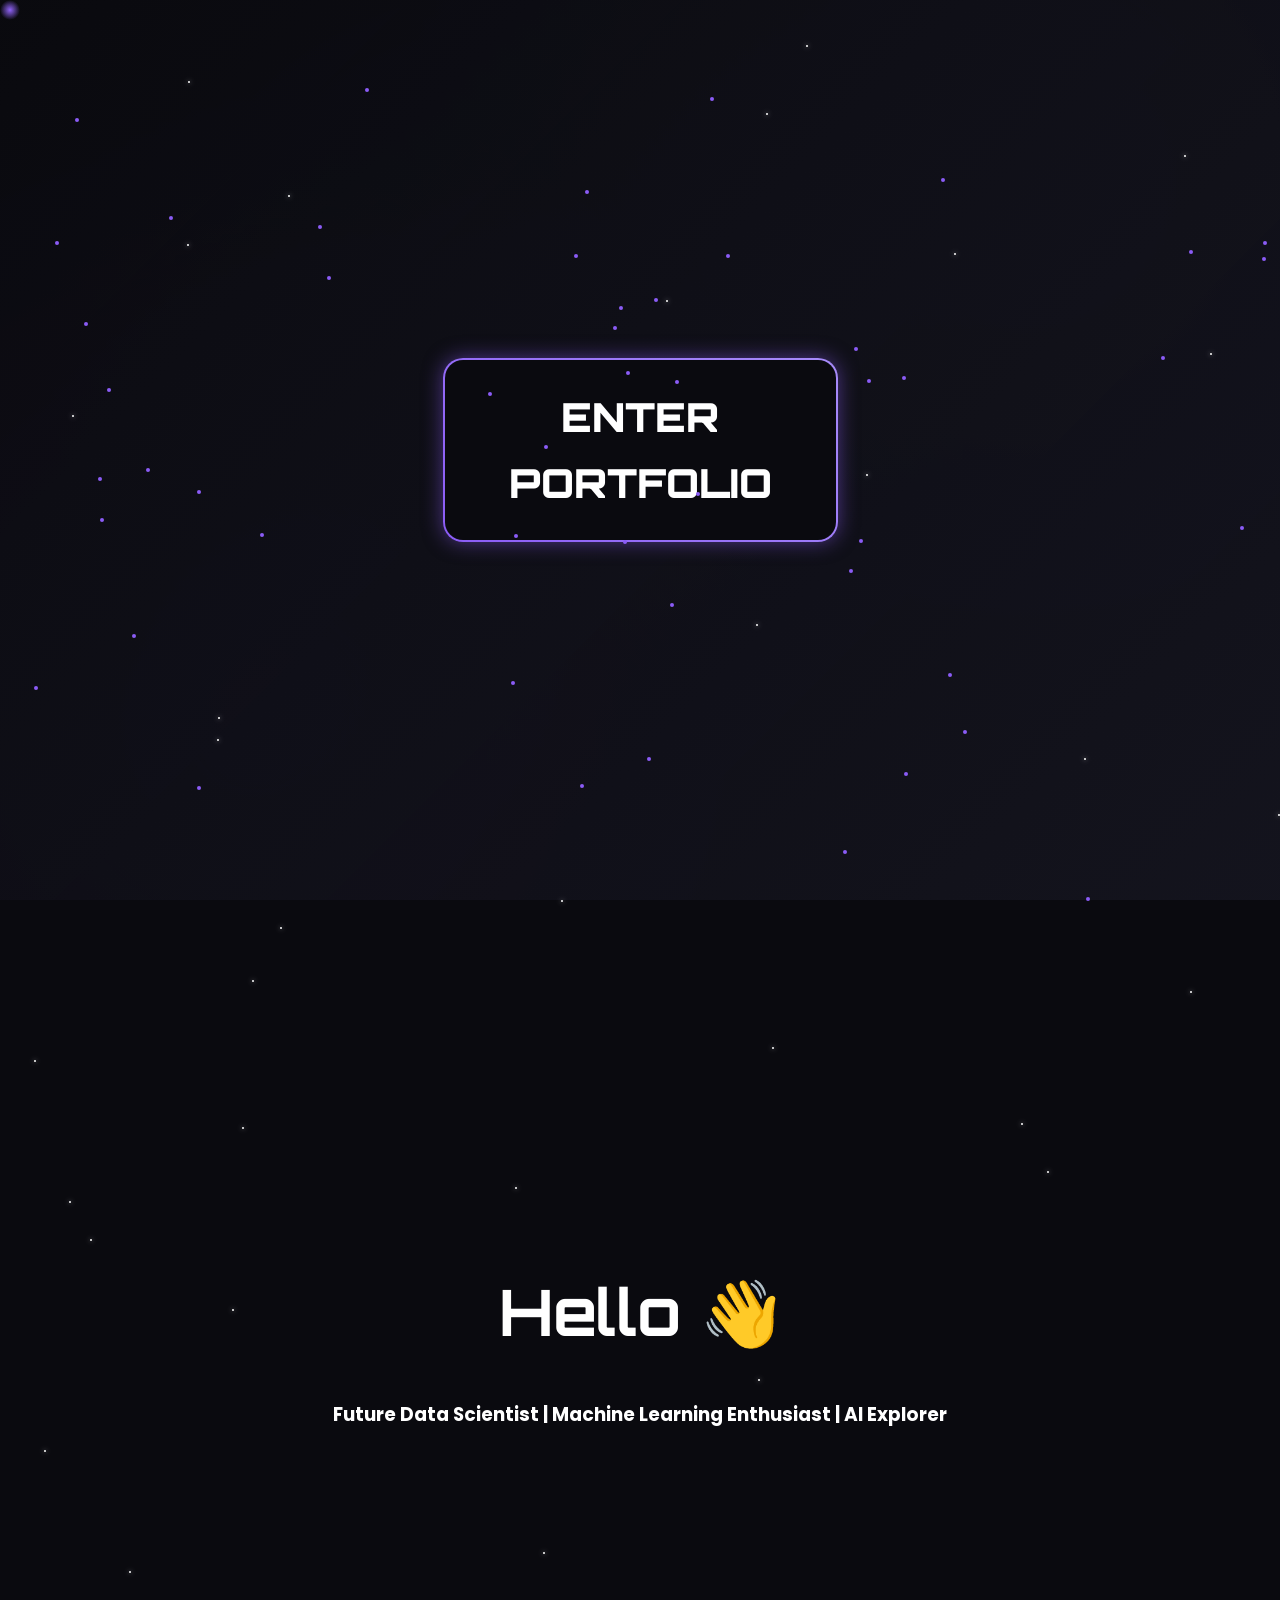
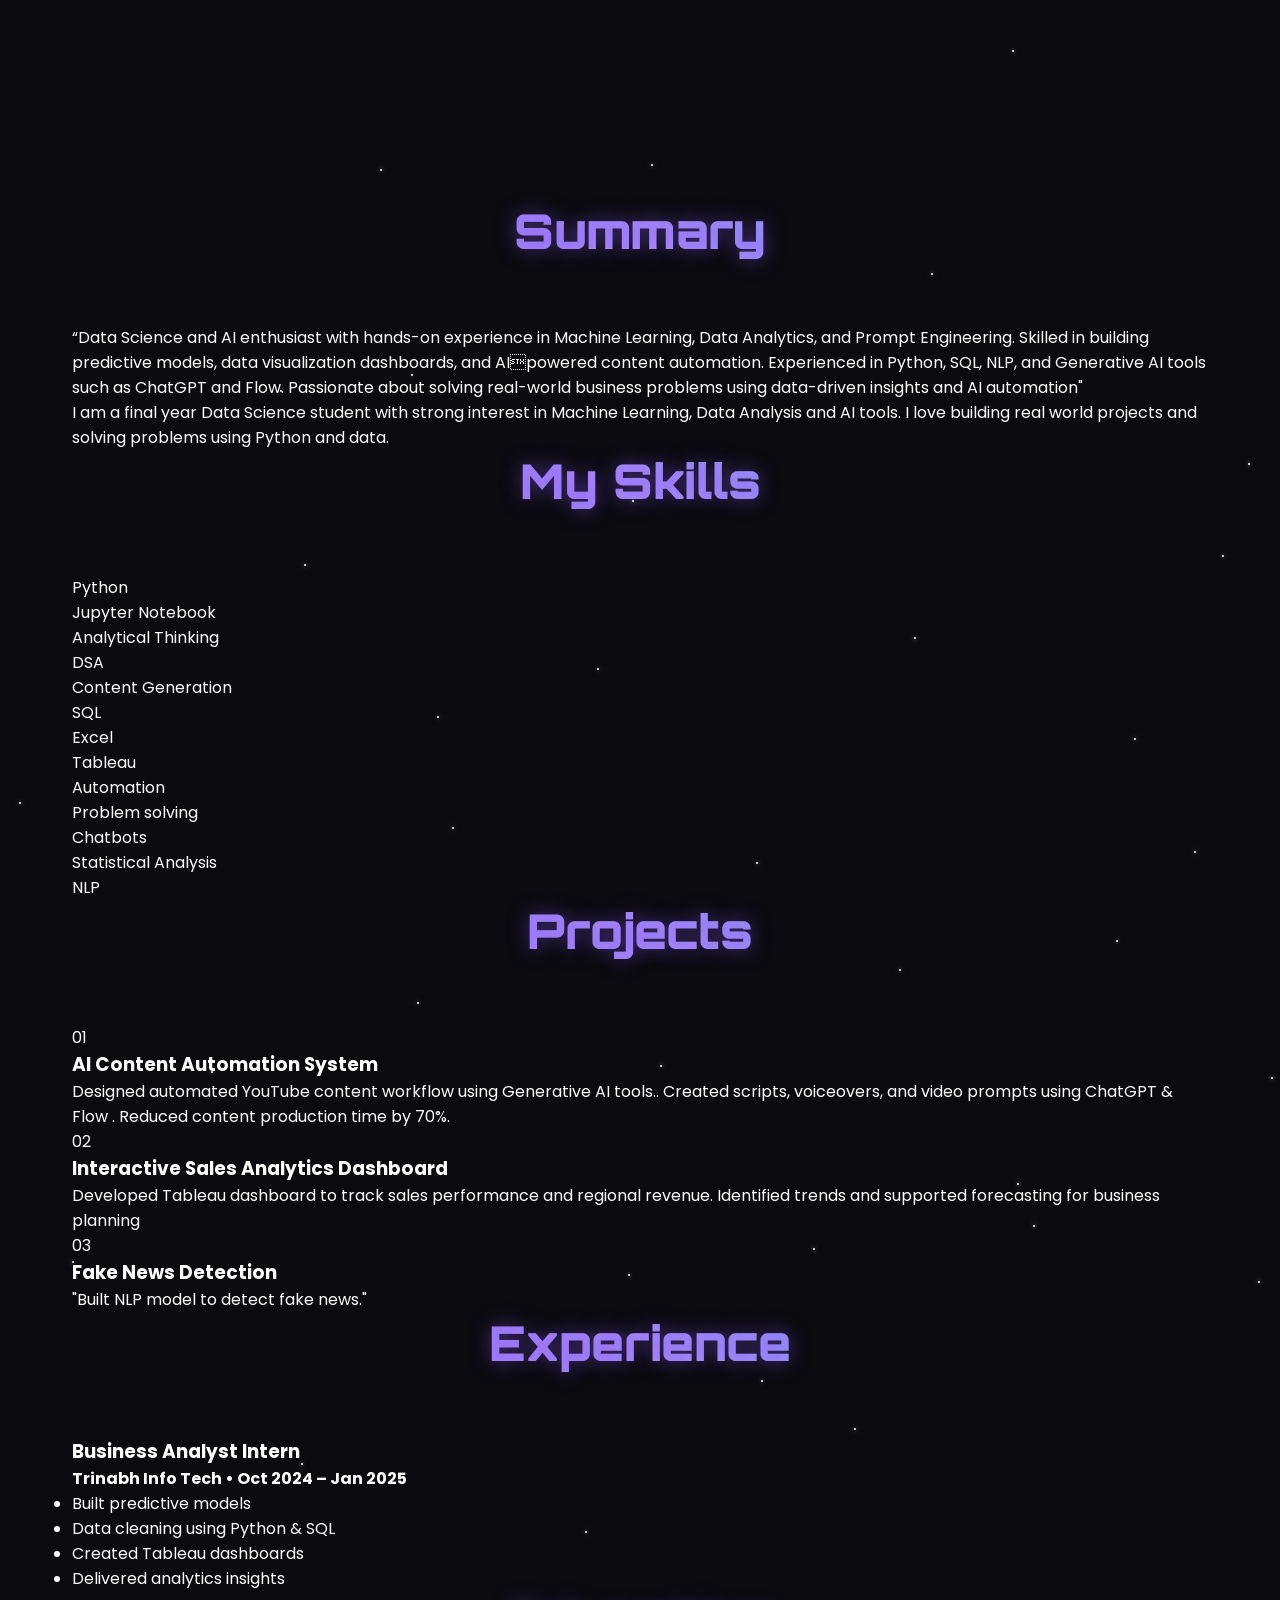
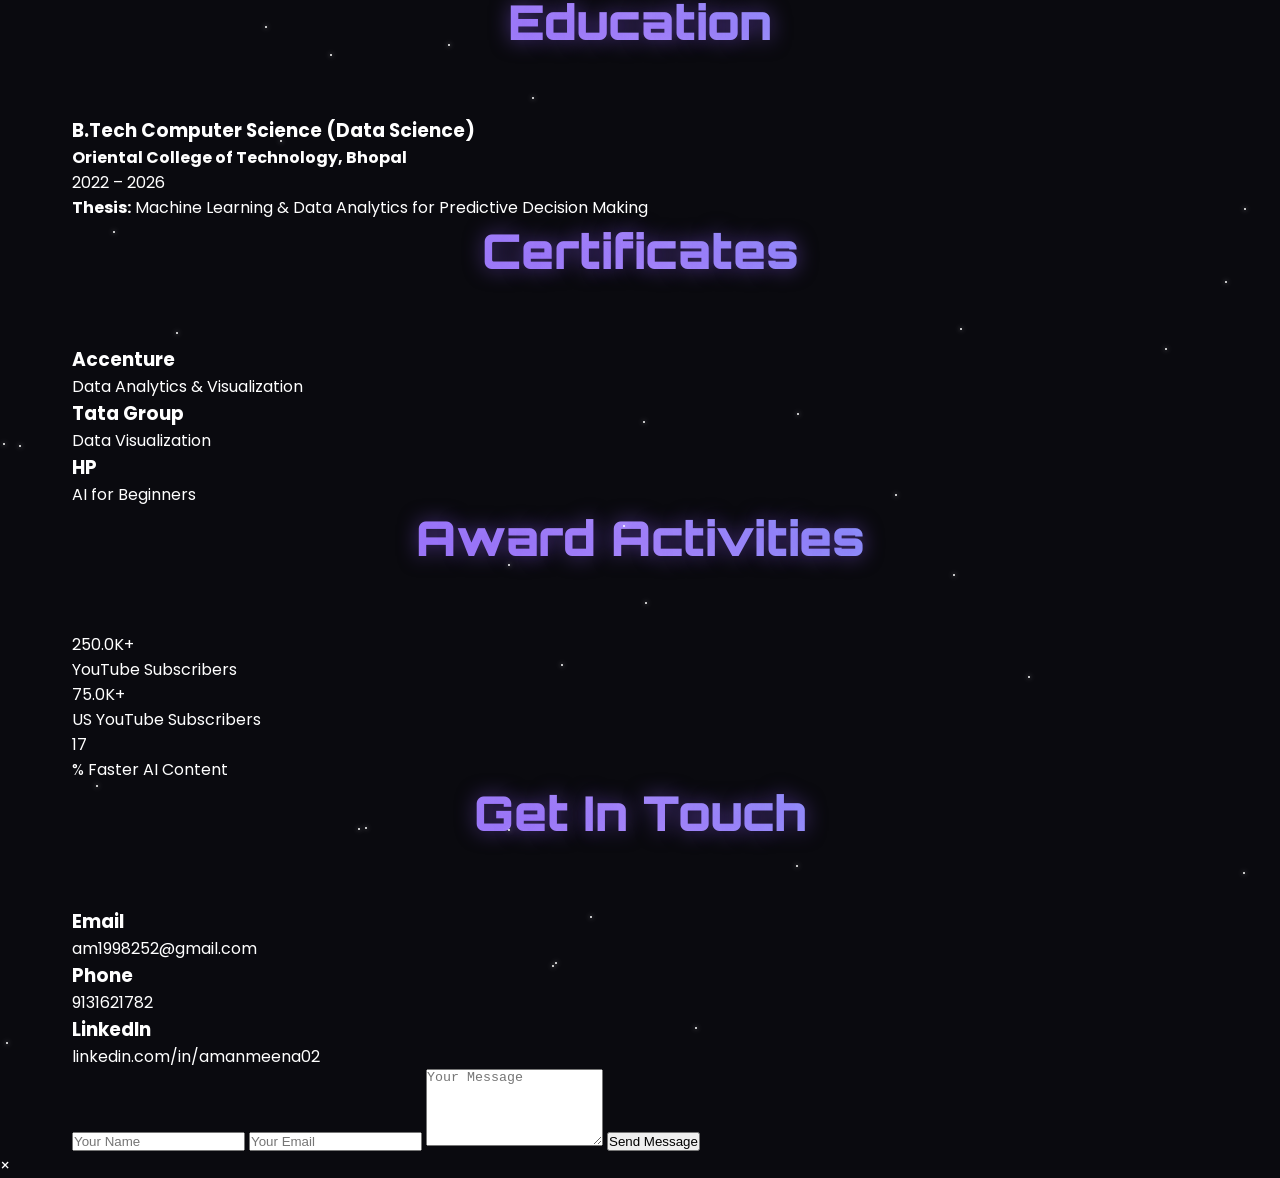
==== index.html @ 385de113 "Rename Amanmeenaport.html to index.html" ====
<!DOCTYPE html>
<html lang="en">
<head>
    <meta charset="UTF-8">
    <meta name="viewport" content="width=device-width, initial-scale=1.0">
    <title>Aman Meena - Data Science Portfolio</title>
    <link rel="stylesheet" href="style.css">
    <link href="https://fonts.googleapis.com/css2?family=Orbitron:wght@400;700;900&family=Poppins:wght@300;400;500;600;700&display=swap" rel="stylesheet">
</head>
<body>
    <!-- Galaxy Background Video -->
    <video id="galaxyVideo" autoplay muted loop playsinline>
        <source src="[data-uri]" type="video/mp4">
    </video>
    
    <!-- Dark Overlay -->
    <div class="overlay"></div>

    <!-- Cursor Glow -->
    <div class="cursor-glow"></div>

    <!-- Floating Particles -->
    <div class="particles" id="particles"></div>

    <!-- Navigation -->
    <nav class="navbar" id="navbar">
        <div class="nav-container">
            <div class="logo">
                <span class="logo-text">AMAN PORTFOLIO</span>
            </div>
            <ul class="nav-menu">
                <li><a href="#home" class="nav-link">Home</a></li>
                <li><a href="#intro" class="nav-link">About</a></li>
                <li><a href="#skills" class="nav-link">Skills</a></li>
                <li><a href="#projects" class="nav-link">Projects</a></li>
                <li><a href="#experience" class="nav-link">Experience</a></li>
                <li><a href="#education" class="nav-link">Education</a></li>
                <li><a href="#achievements" class="nav-link">Achievements</a></li>
                <li><a href="#Certificates" class="nav-link">Certificates</a></li>
                <li><a href="#contact" class="nav-link">Contact</a></li>
            </ul>
        </div>
    </nav>

    <!-- Hero Section -->
    <section id="home" class="hero">
        <div class="hero-content">
            <div class="enter-btn" id="enterBtn">
                <span>ENTER</span>
                <span>PORTFOLIO</span>
            </div>
        </div>
    </section>

    <!-- Intro Section -->
    <section id="intro" class="intro-section">
        <div class="container">
            <div class="intro-content">
                <div class="typing-container">
                    <h1 class="typing-text" id="typingText"></h1>
                </div>
                <div class="profile-container">
                    <div class="profile-image" id="profileImage">
                        <div class="image-placeholder"></div>
                    </div>
                </div>
                <h3 class="subtitle">Future Data Scientist | Machine Learning Enthusiast | AI Explorer</h3>
            </div>
        </div>
    </section>

    <!-- About Section -->
    <section id="about" class="about-section">
        <div class="container">
            <div class="about-content">
                <div class="about-card">
                    <h2 class="section-title"> Summary </h2>
                    <p class="about-text">
                        “Data Science and AI enthusiast with hands-on experience in Machine Learning, Data Analytics, and
Prompt Engineering. Skilled in building predictive models, data visualization dashboards, and AIpowered content automation. Experienced in Python, SQL, NLP, and Generative AI tools such as
ChatGPT and Flow. Passionate about solving real-world business problems using data-driven
insights and AI automation"
                    </p>
                </div>
                <div class="about-card secondary">
                    <p>
                        I am a final year Data Science student with strong interest in Machine Learning, Data Analysis and AI tools. I love building real world projects and solving problems using Python and data.
                    </p>
                </div>
            </div>
        </div>
    </section>

    <!-- Skills Section - Solar System -->
    <section id="skills" class="skills-section">
        <div class="container">
            <h2 class="section-title solar-title">My Skills</h2>
            <div class="solar-system">
                <div class="sun"></div>
                <div class="orbit orbit-1">
                    <div class="planet python" data-skill="Python">
                        <span>Python</span>
                    </div>
                </div>
                <div class="orbit orbit-2">
                    <div class="planet Jupyter Notebook " data-skill="Jupyter Notebook">
                        <span>Jupyter Notebook</span>
                    </div>
                </div>
                <div class="orbit orbit-3">
                    <div class="planet Analytical Thinking" data-skill="Analytical Thinking">
                        <span>Analytical Thinking</span>
                    </div>
                </div>
                <div class="orbit orbit-4">
                    <div class="planet DSA " data-skill="DSA">
                        <span>DSA</span>
                    </div>
                </div>
                <div class="orbit orbit-5">
                    <div class="planet Content Generation" data-skill="Content Generation">
                        <span>Content Generation</span>
                    </div>
                </div>
                <div class="orbit orbit-6">
                    <div class="planet sql" data-skill="SQL">
                        <span>SQL</span>
                    </div>
                </div>
                <div class="orbit orbit-7">
                    <div class="planet excel" data-skill="Excel">
                        <span>Excel</span>
                    </div>
                </div>
                <div class="orbit orbit-8">
                    <div class="planet Tableau" data-skill="Tableau">
                        <span>Tableau</span>
                    </div>
                </div>
                <div class="orbit orbit-8">
                    <div class="planet Automation" data-skill="Automation">
                        <span>Automation</span>
                    </div>
                </div>
                <div class="orbit orbit-8">
                    <div class="planet Problem Solving" data-skill="Problem Solving">
                        <span>Problem solving </span>
                    </div>
                </div>
                <div class="orbit orbit-8">
                    <div class="planet Chatbots" data-skill="Chatbots">
                        <span>Chatbots</span>
                    </div>
                </div>
                <div class="orbit orbit-8">
                    <div class="planet Statistical Analysis" data-skill="Statistical analytics">
                        <span>Statistical Analysis</span>
                    </div>
                </div>
                <div class="orbit orbit-8">
                    <div class="planet NLP" data-skill="Natural language process">
                        <span>NLP</span>
                    </div>
                </div>
    </section>

    <!-- Projects Section -->
    <section id="projects" class="projects-section">
        <div class="container">
            <h2 class="section-title">Projects</h2>
            <div class="projects-grid">
                <div class="project-star" data-project="1">
                    <div class="star-glow"></div>
                    <span>01 <h3> AI Content Automation System</h3>
Designed automated YouTube content workflow using Generative AI tools..
Created scripts, voiceovers, and video prompts using ChatGPT & Flow .
Reduced content production time by 70%.</span>
                </div>
                <div class="project-star" data-project="2">
                    <div class="star-glow"></div>
                    <span>02 
                        <h3>Interactive Sales Analytics Dashboard</h3> 
Developed Tableau dashboard to track sales performance and regional revenue.
Identified trends and supported forecasting for business planning</span>
                </div>
                <div class="project-star" data-project="3">
                    <div class="star-glow"></div>
                    <span>03 <h3>Fake News Detection</h3>
"Built NLP model to detect fake news."</span>
                </div>
            </div>
        </div>
    </section>

    <!-- Experience Section -->
    <section id="experience" class="experience-section">
        <div class="container">
            <h2 class="section-title">Experience</h2>
            <div class="timeline">
                <div class="timeline-item">
                    <div class="timeline-dot"></div>
                    <div class="timeline-content">
                        <h3>Business Analyst Intern</h3>
                        <h4>Trinabh Info Tech • Oct 2024 – Jan 2025</h4>
                        <ul>
                            <li>Built predictive models</li>
                            <li>Data cleaning using Python & SQL</li>
                            <li>Created Tableau dashboards</li>
                            <li>Delivered analytics insights</li>
                        </ul>
                    </div>
                </div>
            </div>
        </div>
    </section>

    <!-- Education Section -->
    <section id="education" class="education-section">
        <div class="container">
            <h2 class="section-title">Education</h2>
            <div class="education-card">
                <h3>B.Tech Computer Science (Data Science)</h3>
                <h4>Oriental College of Technology, Bhopal</h4>
                <p>2022 – 2026</p>
                <p><strong>Thesis:</strong> Machine Learning & Data Analytics for Predictive Decision Making</p>
            </div>
        </div>
    </section>

     <!-- Achievements Section -->
    <section id="Achievements" class="Achievements">
        <div class="container">
            <h2 class="section-title">Certificates</h2>
            <div class="counters">
                <div class="counter-item">
                    
                    <div class="counter-label"><h3>Accenture </h3> Data Analytics & Visualization</div>
                </div>
                <div class="counter-item">
                   
                    <div class="counter-label"> <h3>Tata Group</h3> Data Visualization</div>
                </div>
                <div class="counter-item">
                    
                    <div class="counter-label"> <h3>HP</h3> AI for Beginners</div>
                </div>
            </div>
        </div>
    </section>

    <!-- Award Section -->
    <section id="Award Activities" class="Award Activities">
        <div class="container">
            <h2 class="section-title">Award Activities</h2>
            <div class="counters">
                <div class="counter-item">
                    <div class="counter-number" data-target="1000000">0</div>
                    <div class="counter-label">YouTube Subscribers</div>
                </div>
                <div class="counter-item">
                    <div class="counter-number" data-target="300000">0</div>
                    <div class="counter-label">US YouTube Subscribers</div>
                </div>
                <div class="counter-item">
                    <div class="counter-number" data-target="70">0</div>
                    <div class="counter-label">% Faster AI Content</div>
                </div>
            </div>
        </div>
    </section>

    <!-- Contact Section -->
    <section id="contact" class="contact-section">
        <div class="container">
            <h2 class="section-title">Get In Touch</h2>
            <div class="contact-content">
                <div class="contact-info">
                    <div class="contact-item">
                        <h3>Email</h3>
                        <p>am1998252@gmail.com</p>
                    </div>
                    <div class="contact-item">
                        <h3>Phone</h3>
                        <p>9131621782</p>
                    </div>
                    <div class="contact-item">
                        <h3>LinkedIn</h3>
                        <p>linkedin.com/in/amanmeena02</p>
                    </div>
                </div>
                <form class="contact-form" id="contactForm">
                    <input type="text" placeholder="Your Name" required>
                    <input type="email" placeholder="Your Email" required>
                    <textarea placeholder="Your Message" rows="5" required></textarea>
                    <button type="submit">Send Message</button>
                </form>
            </div>
        </div>
    </section>

    <!-- Project Modals -->
    <div class="modal-overlay" id="modalOverlay">
        <div class="modal" id="projectModal">
            <div class="modal-close" id="modalClose">&times;</div>
            <div class="modal-content" id="modalContent"></div>
        </div>
    </div>

    <!-- Success Popup -->
    <div class="success-popup" id="successPopup">
        <div class="popup-content">
            <h3>Message Sent!</h3>
            <p>Thank you for your message. I'll get back to you soon!</p>
        </div>
    </div>

    <!-- Twinkling Stars -->
    <div class="stars-container" id="starsContainer"></div>

    <script src="script.js"></script>
</body>
</html>
---- style.css ----
* {
    margin: 0;
    padding: 0;
    box-sizing: border-box;
}

:root {
    --primary-purple: #8b5cf6;
    --secondary-purple: #a78bfa;
    --dark-bg: #0a0a0f;
    --glass-bg: rgba(255, 255, 255, 0.05);
    --glass-border: rgba(139, 92, 246, 0.3);
    --neon-glow: 0 0 20px rgba(139, 92, 246, 0.5);
    --neon-glow-strong: 0 0 40px rgba(139, 92, 246, 0.8);
    --text-primary: #ffffff;
    --text-secondary: #b4b4b8;
}

body {
    font-family: 'Poppins', sans-serif;
    background: var(--dark-bg);
    color: var(--text-primary);
    overflow-x: hidden;
    position: relative;
}

body::before {
    content: '';
    position: fixed;
    top: 0;
    left: 0;
    width: 100%;
    height: 100%;
    background: radial-gradient(circle at 20% 80%, rgba(139, 92, 246, 0.3) 0%, transparent 50%),
                radial-gradient(circle at 80% 20%, rgba(120, 119, 198, 0.3) 0%, transparent 50%),
                radial-gradient(circle at 40% 40%, rgba(120, 219, 255, 0.1) 0%, transparent 50%);
    z-index: -2;
    animation: galaxyShift 20s ease-in-out infinite alternate;
}

/* Galaxy Background Video */
#galaxyVideo {
    position: fixed;
    top: 0;
    left: 0;
    width: 100%;
    height: 100%;
    object-fit: cover;
    z-index: -3;
    opacity: 0.3;
}

.overlay {
    position: fixed;
    top: 0;
    left: 0;
    width: 100%;
    height: 100%;
    background: linear-gradient(135deg, rgba(10, 10, 15, 0.95) 0%, rgba(20, 20, 30, 0.98) 100%);
    z-index: -1;
}

/* Cursor Glow */
.cursor-glow {
    position: fixed;
    width: 20px;
    height: 20px;
    background: radial-gradient(circle, var(--primary-purple) 0%, transparent 70%);
    border-radius: 50%;
    pointer-events: none;
    z-index: 9999;
    mix-blend-mode: screen;
    transition: transform 0.1s ease;
}

/* Floating Particles */
.particles {
    position: fixed;
    top: 0;
    left: 0;
    width: 100%;
    height: 100%;
    pointer-events: none;
    z-index: 1;
}

.particle {
    position: absolute;
    width: 4px;
    height: 4px;
    background: var(--primary-purple);
    border-radius: 50%;
    animation: float 6s ease-in-out infinite;
}

@keyframes float {
    0%, 100% { transform: translateY(0px) rotate(0deg); opacity: 0.7; }
    50% { transform: translateY(-20px) rotate(180deg); opacity: 1; }
}

/* Navigation */
.navbar {
    position: fixed;
    top: 0;
    width: 100%;
    padding: 1rem 0;
    backdrop-filter: blur(20px);
    background: rgba(10, 10, 15, 0.9);
    border-bottom: 1px solid var(--glass-border);
    z-index: 1000;
    transform: translateY(-100%);
    transition: all 0.4s cubic-bezier(0.4, 0, 0.2, 1);
}

.navbar.active {
    transform: translateY(0);
}

.nav-container {
    max-width: 1200px;
    margin: 0 auto;
    padding: 0 2rem;
    display: flex;
    justify-content: space-between;
    align-items: center;
}

.logo-text {
    font-family: 'Orbitron', monospace;
    font-size: 1.8rem;
    font-weight: 900;
    background: linear-gradient(45deg, var(--primary-purple), var(--secondary-purple));
    -webkit-background-clip: text;
    -webkit-text-fill-color: transparent;
    text-shadow: var(--neon-glow);
}

.nav-menu {
    display: flex;
    list-style: none;
    gap: 2rem;
}

.nav-link {
    color: var(--text-secondary);
    text-decoration: none;
    font-weight: 500;
    position: relative;
    transition: all 0.3s ease;
}

.nav-link::after {
    content: '';
    position: absolute;
    bottom: -5px;
    left: 0;
    width: 0;
    height: 2px;
    background: linear-gradient(90deg, var(--primary-purple), var(--secondary-purple));
    transition: width 0.3s ease;
}

.nav-link:hover::after {
    width: 100%;
}

.nav-link:hover {
    color: var(--text-primary);
    text-shadow: var(--neon-glow);
}

/* Container */
.container {
    max-width: 1200px;
    margin: 0 auto;
    padding: 0 2rem;
}

/* Section Titles */
.section-title {
    font-family: 'Orbitron', monospace;
    font-size: 3rem;
    font-weight: 900;
    text-align: center;
    margin-bottom: 4rem;
    background: linear-gradient(45deg, var(--primary-purple), var(--secondary-purple), #60a5fa);
    -webkit-background-clip: text;
    -webkit-text-fill-color: transparent;
    text-shadow: var(--neon-glow);
}

/* Hero Section */
.hero {
    height: 100vh;
    display: flex;
    align-items: center;
    justify-content: center;
    text-align: center;
    position: relative;
}

.enter-btn {
    display: flex;
    flex-direction: column;
    gap: 1rem;
    font-family: 'Orbitron', monospace;
    font-size: 2.5rem;
    font-weight: 900;
    cursor: pointer;
    padding: 2rem 4rem;
    border: 2px solid transparent;
    background: linear-gradient(var(--dark-bg), var(--dark-bg)) padding-box,
                linear-gradient(45deg, var(--primary-purple), var(--secondary-purple)) border-box;
    border-radius: 20px;
    transition: all 0.4s cubic-bezier(0.4, 0, 0.2, 1);
    box-shadow: var(--neon-glow);
    animation: pulseGlow 2s ease-in-out infinite alternate;
}

.enter-btn:hover {
    transform: translateY(-10px) scale(1.05);
    box-shadow: var(--neon-glow-strong), 0 20px 40px rgba(139, 92, 246, 0.4);
    background: linear-gradient(45deg, var(--primary-purple), var(--secondary-purple)) padding-box;
}

@keyframes pulseGlow {
    0% { box-shadow: var(--neon-glow); }
    100% { box-shadow: var(--neon-glow-strong); }
}

/* Intro Section */
.intro-section {
    min-height: 100vh;
    display: flex;
    align-items: center;
    padding: 100px 0;
}

.intro-content {
    text-align: center;
}

.typing-container {
    margin-bottom: 3rem;
}

.typing-text {
    font-family: 'Orbitron', monospace;
    font-size: 4rem;
    font-weight: 700;}
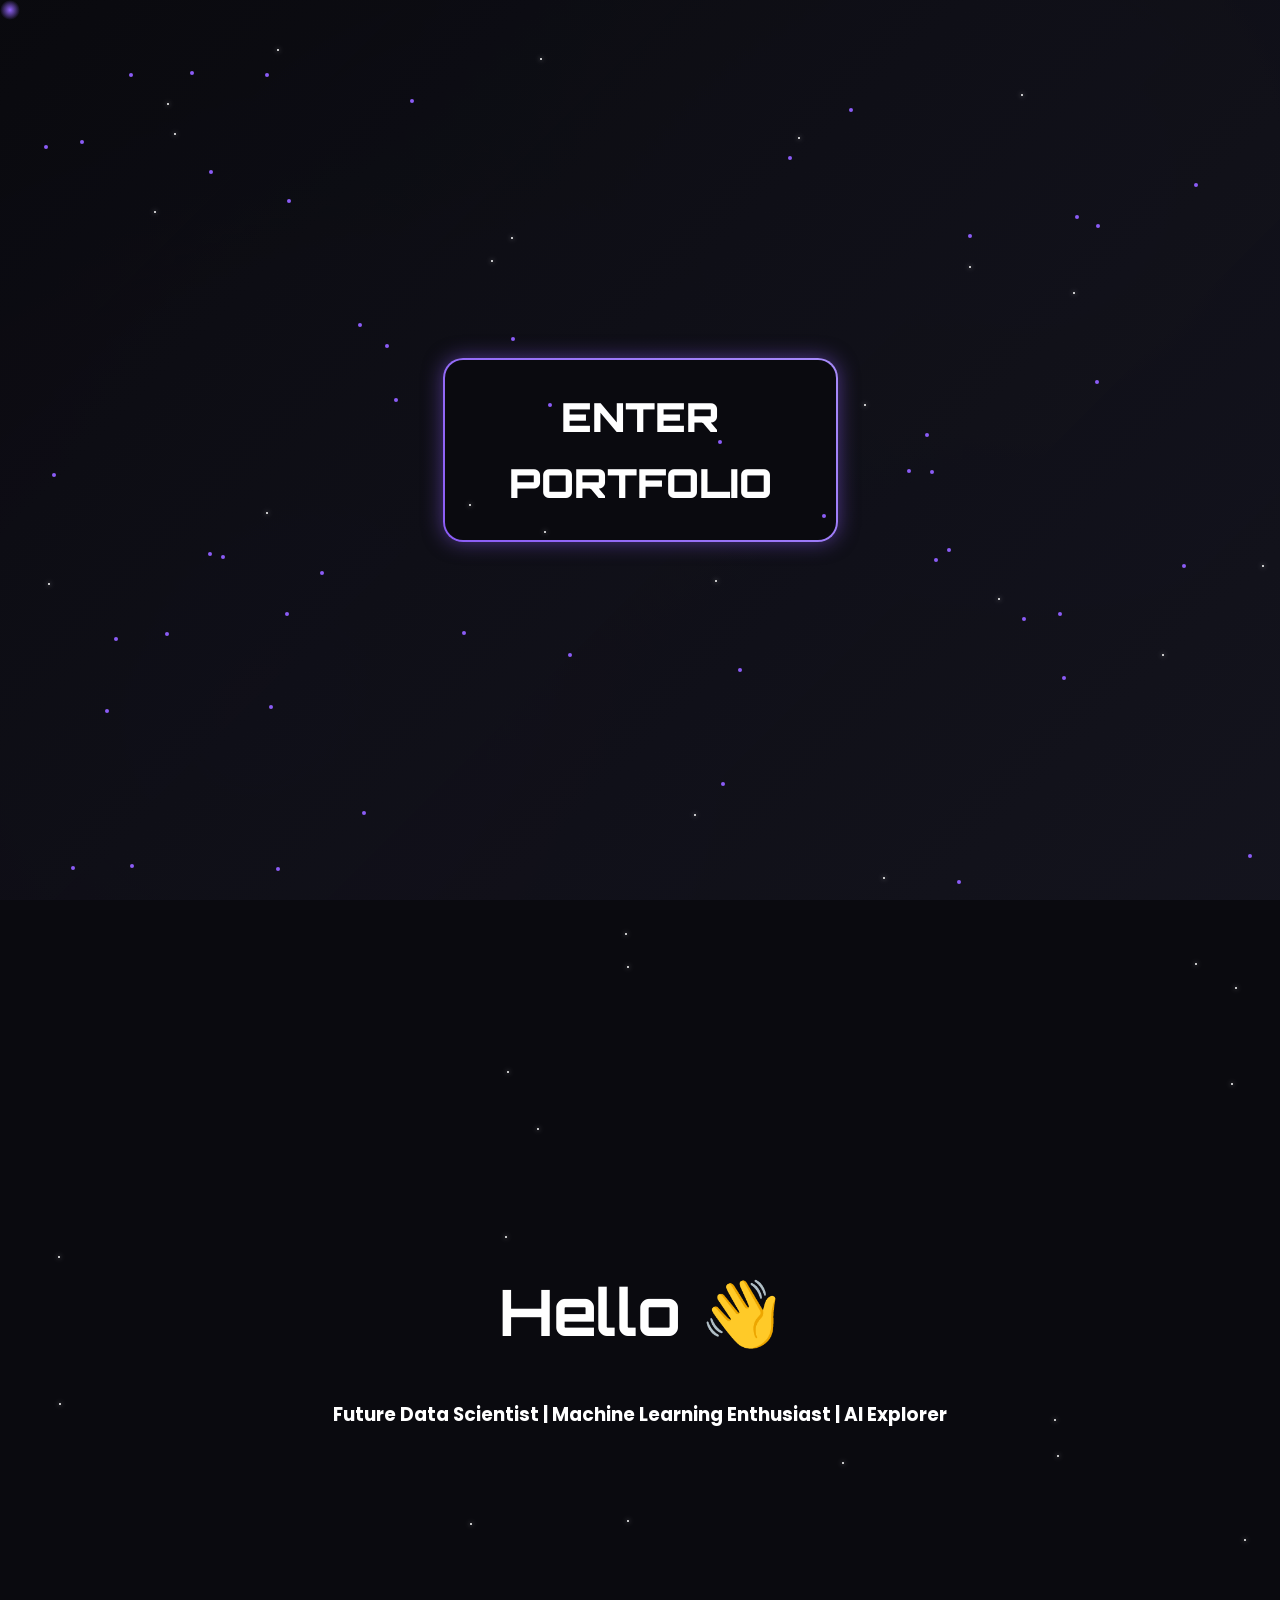
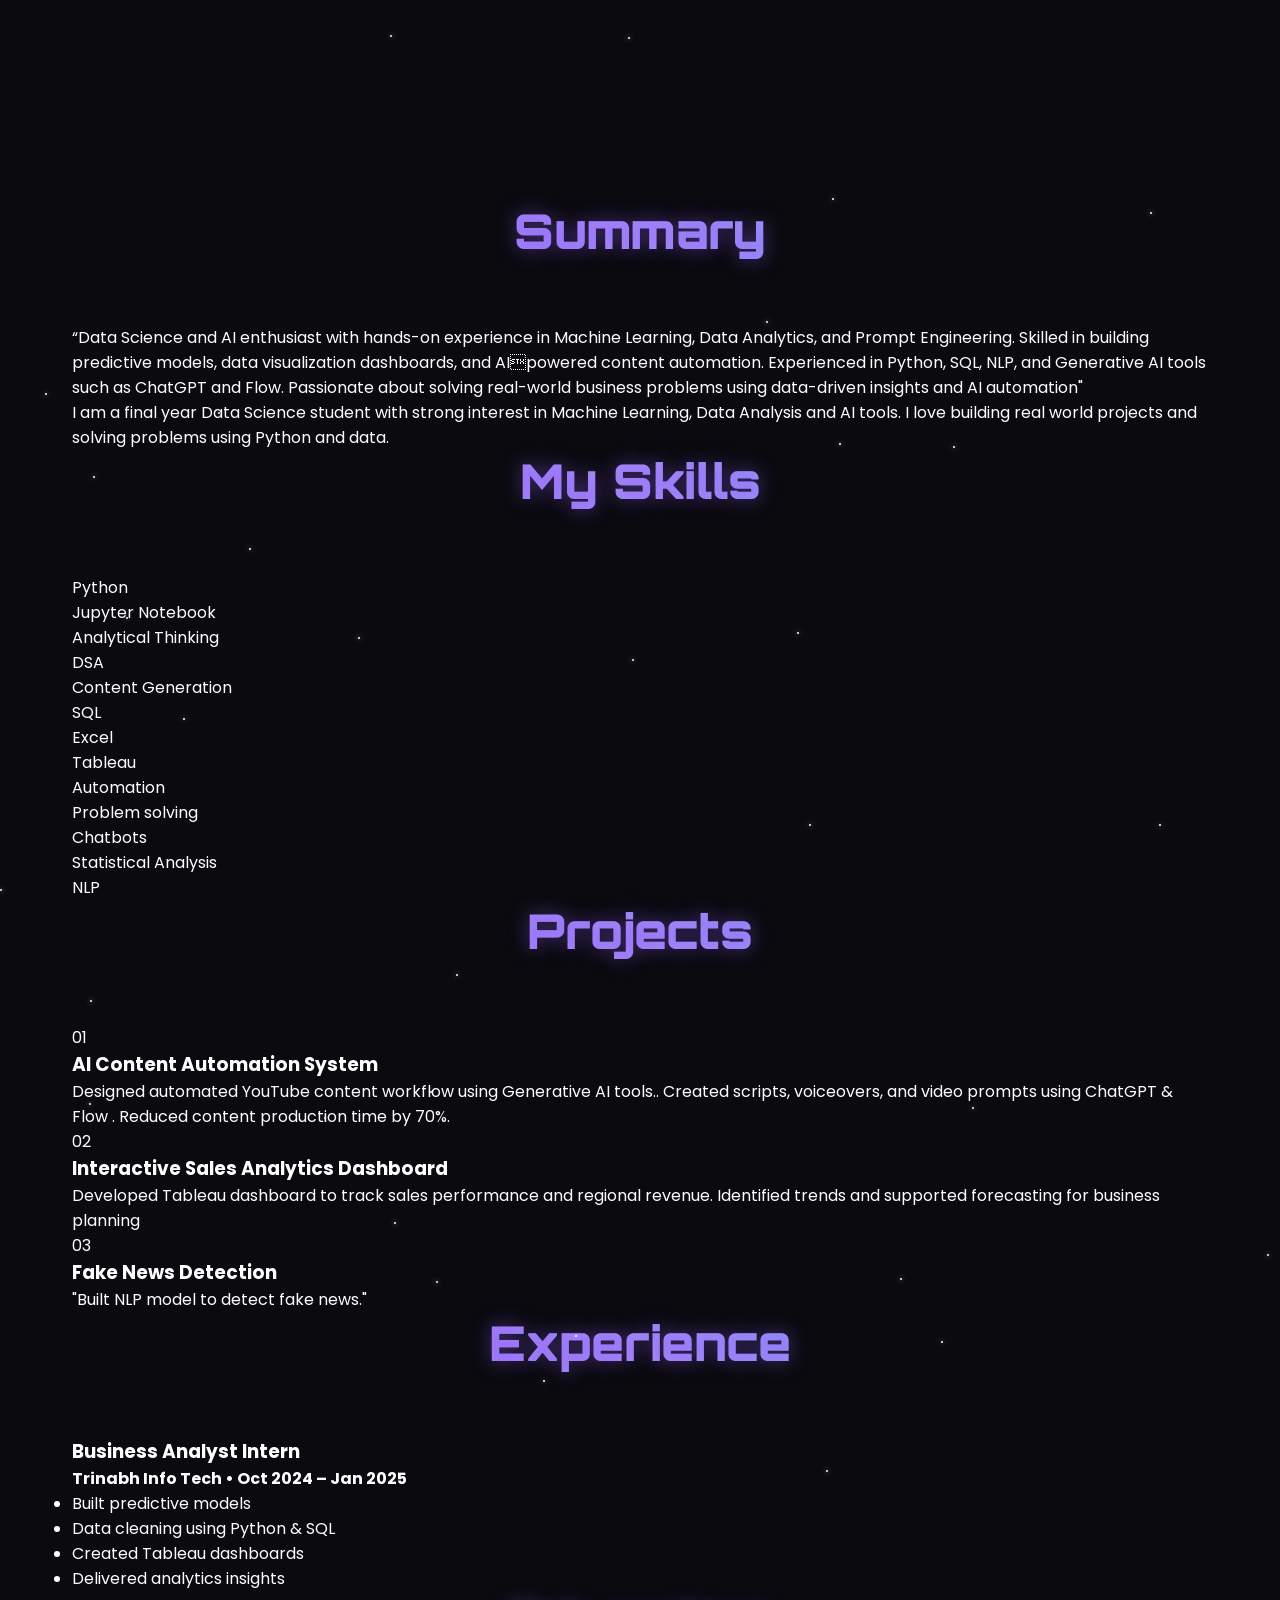
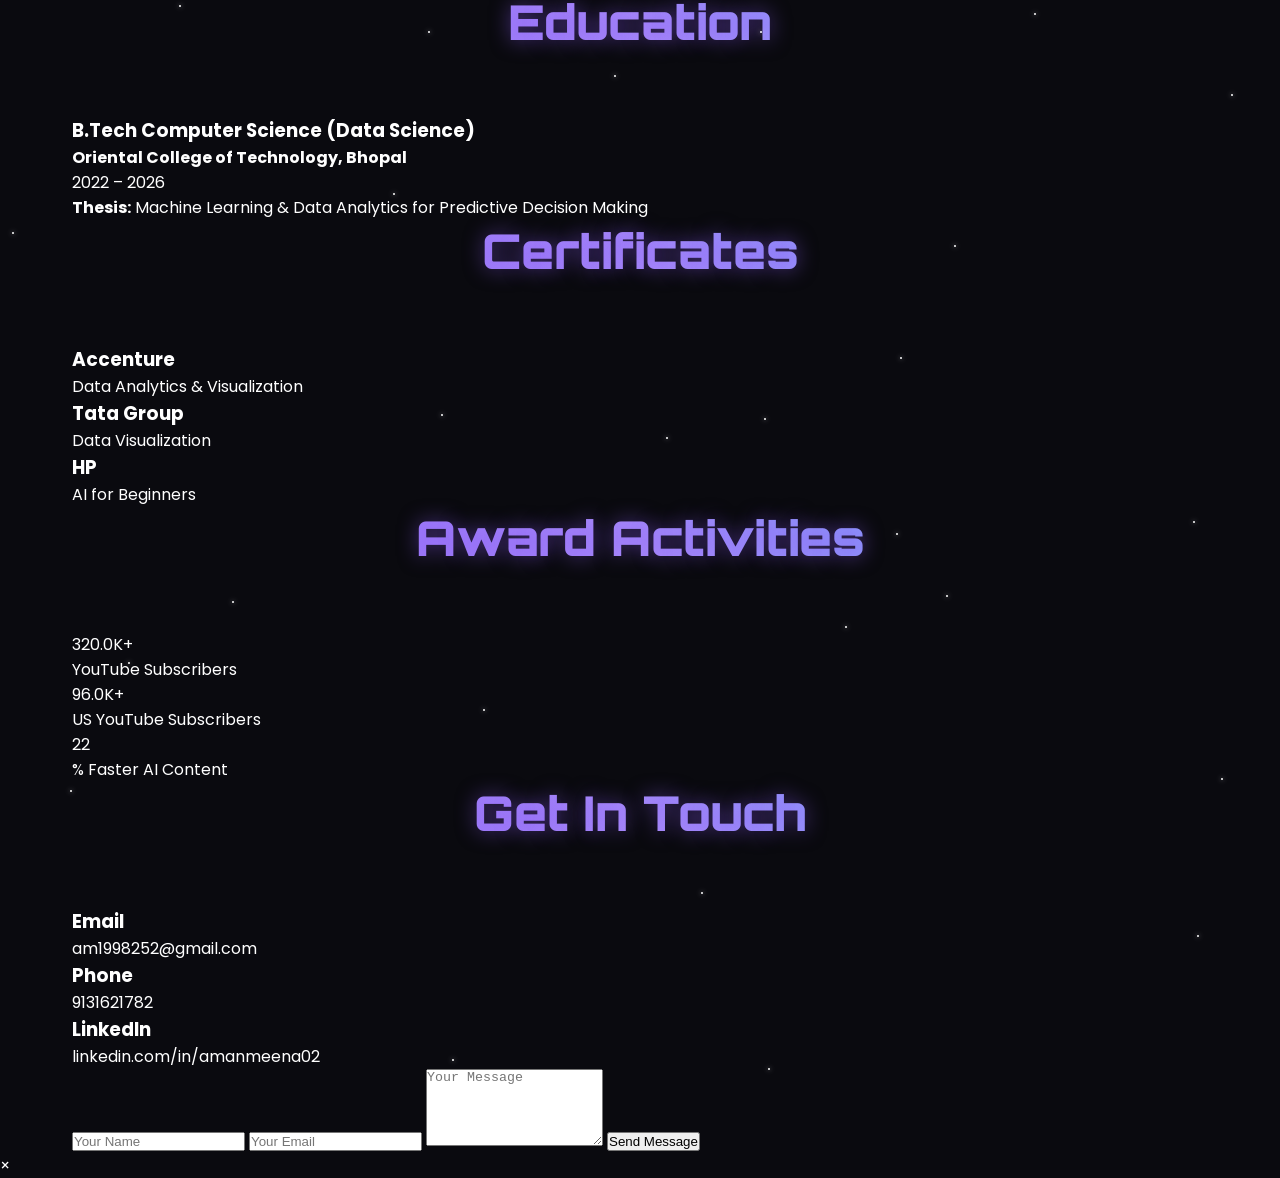
==== commit 0dc46709: "Update index.html" ====
--- a/index.html
+++ b/index.html
@@ -288,15 +288,36 @@
                         <p>linkedin.com/in/amanmeena02</p>
                     </div>
                 </div>
-                <form class="contact-form" id="contactForm">
-                    <input type="text" placeholder="Your Name" required>
-                    <input type="email" placeholder="Your Email" required>
-                    <textarea placeholder="Your Message" rows="5" required></textarea>
-                    <button type="submit">Send Message</button>
-                </form>
-            </div>
-        </div>
-    </section>
+
+<form class="contact-form" 
+      action="https://formspree.io/f/xxxxabcd" 
+      method="POST">
+
+    <input 
+        type="text" 
+        name="name" 
+        placeholder="Your Name" 
+        required>
+
+    <input 
+        type="email" 
+        name="email" 
+        placeholder="Your Email" 
+        required>
+
+    <textarea 
+        name="message" 
+        placeholder="Your Message" 
+        rows="5" 
+        required></textarea>
+
+    <button type="submit">Send Message</button>
+
+</form>
+
+</div>
+</div>
+</section>
 
     <!-- Project Modals -->
     <div class="modal-overlay" id="modalOverlay">
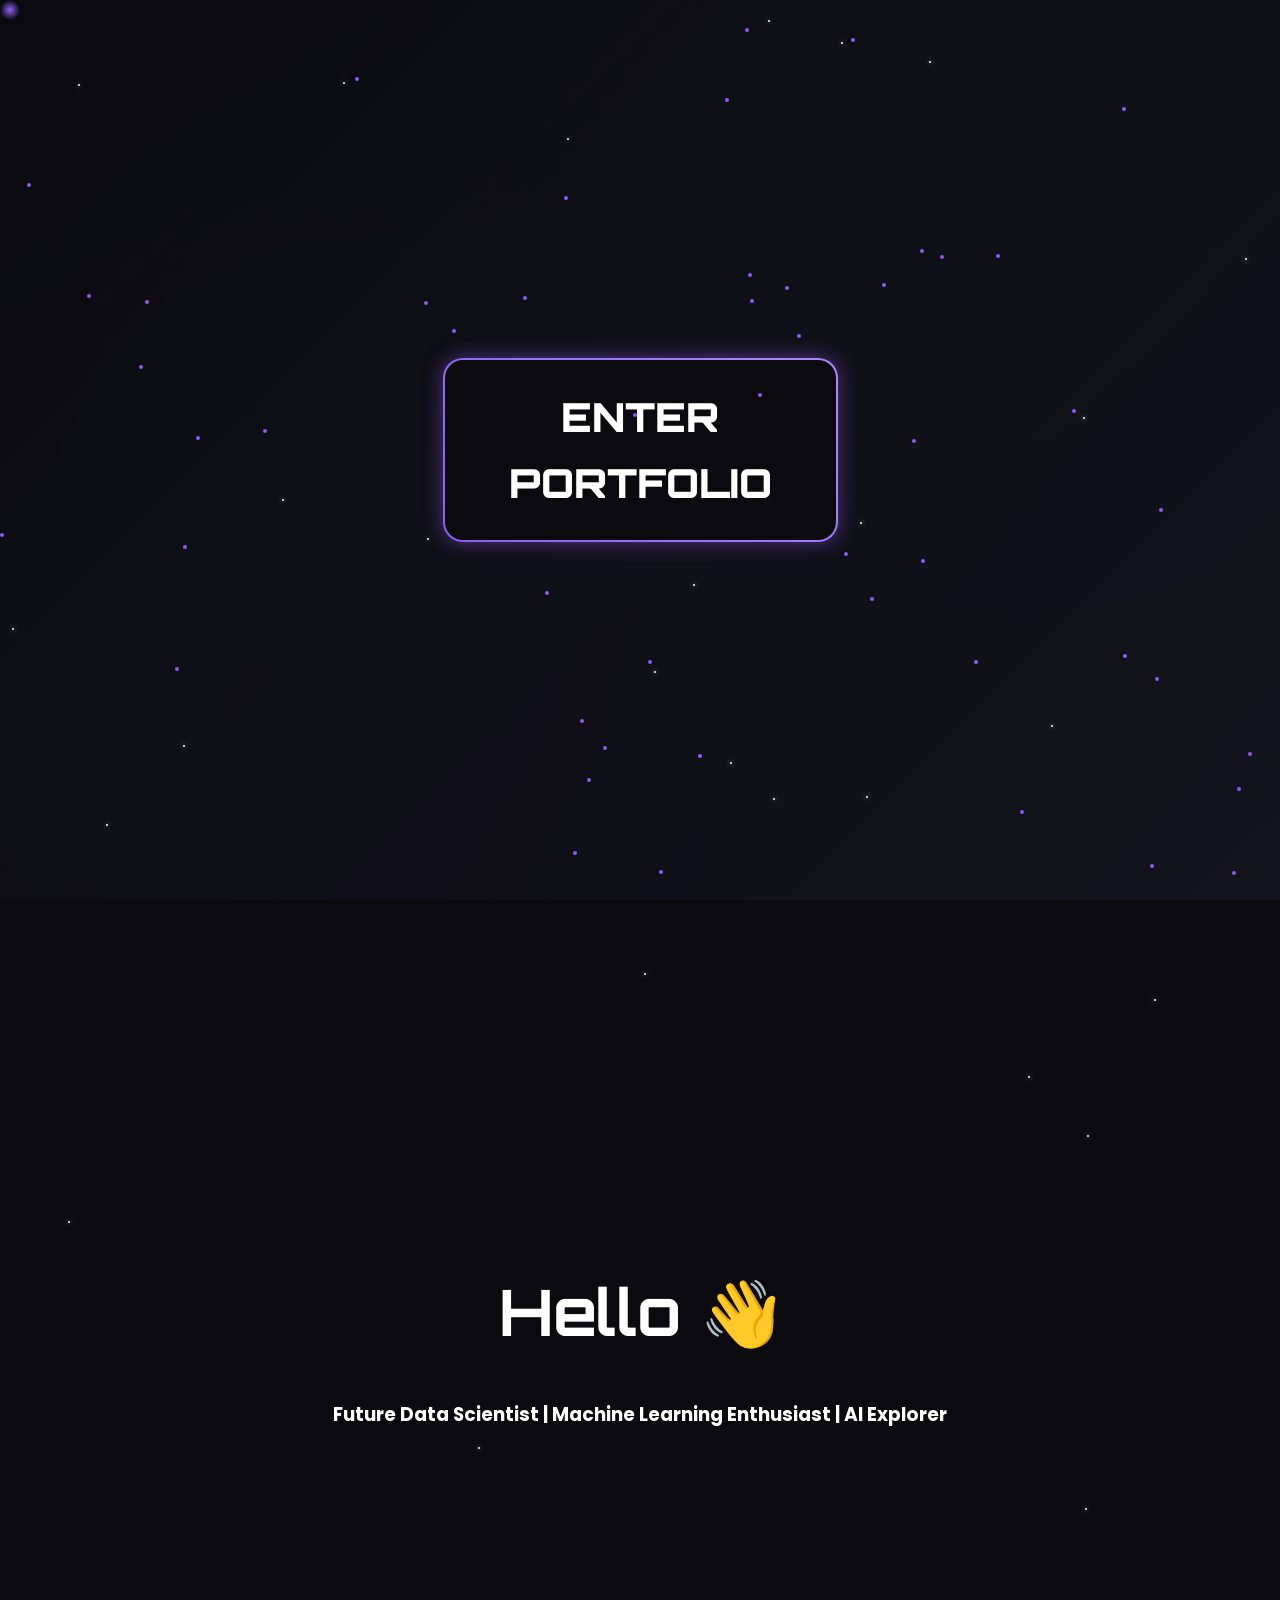
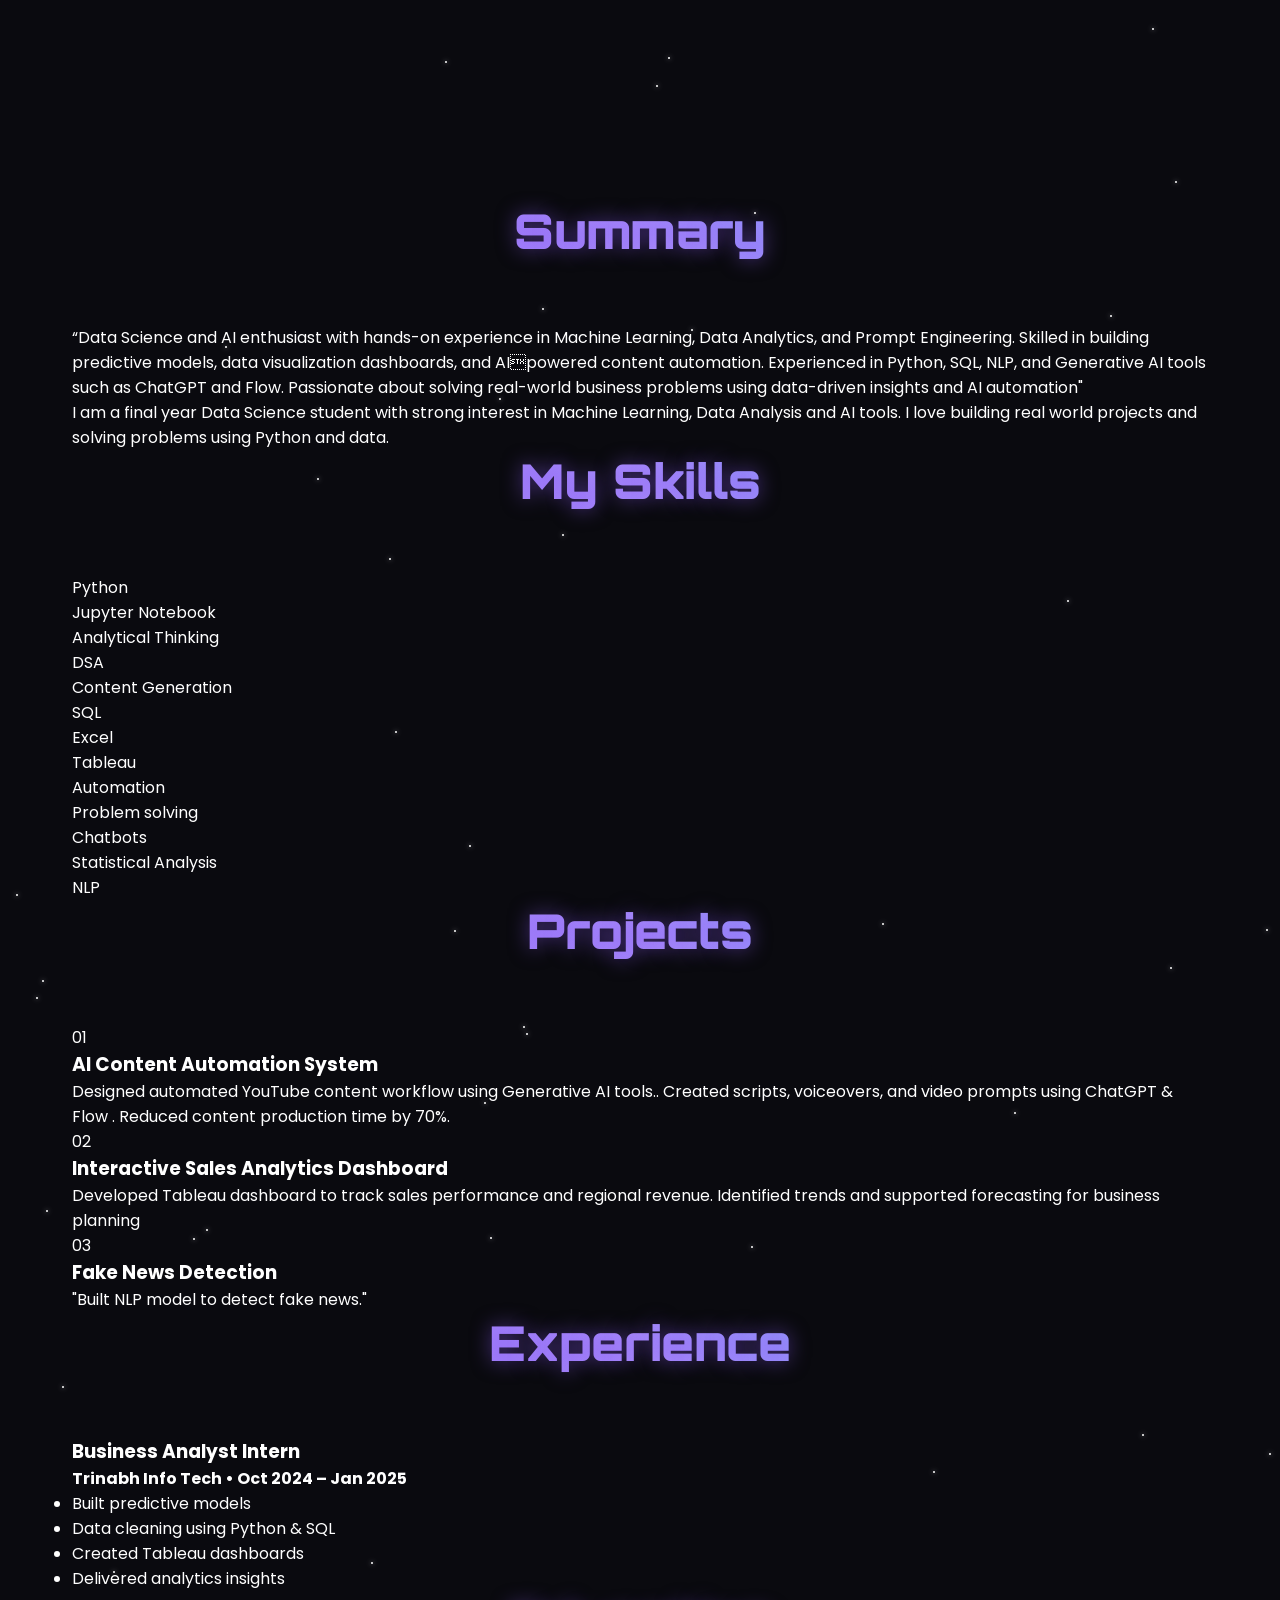
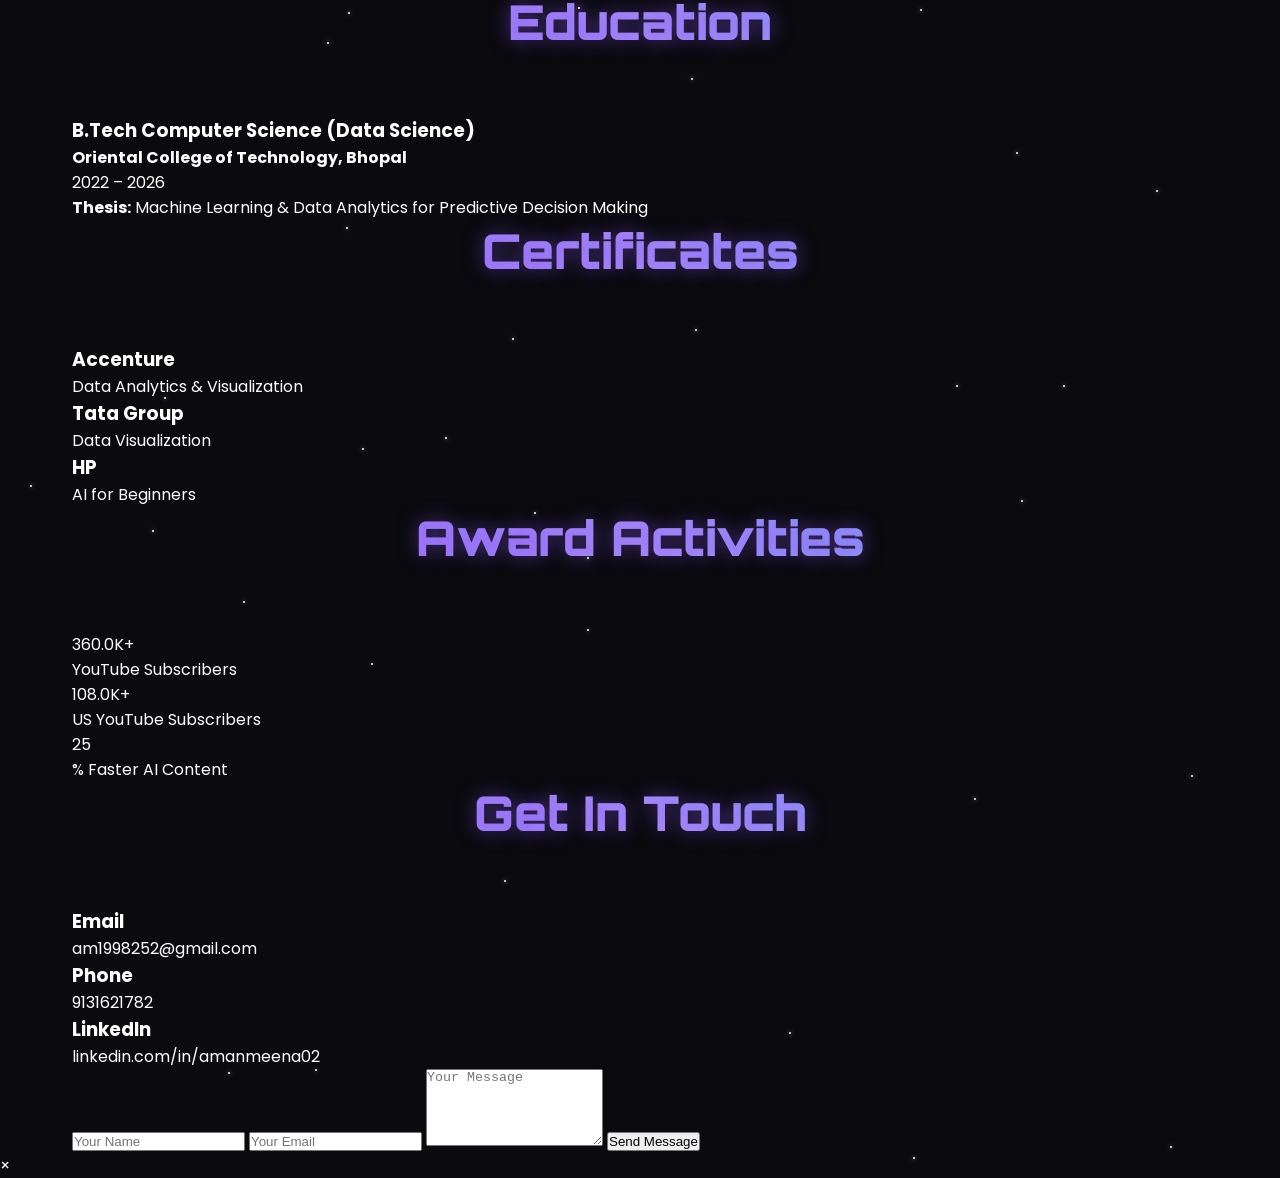
==== commit ae5f9cc2: "Update index.html" ====
--- a/index.html
+++ b/index.html
@@ -290,7 +290,7 @@
                 </div>
 
 <form class="contact-form" 
-      action="https://formspree.io/f/xxxxabcd" 
+      action="https://formspree.io/f/xjgprvve" 
       method="POST">
 
     <input 
